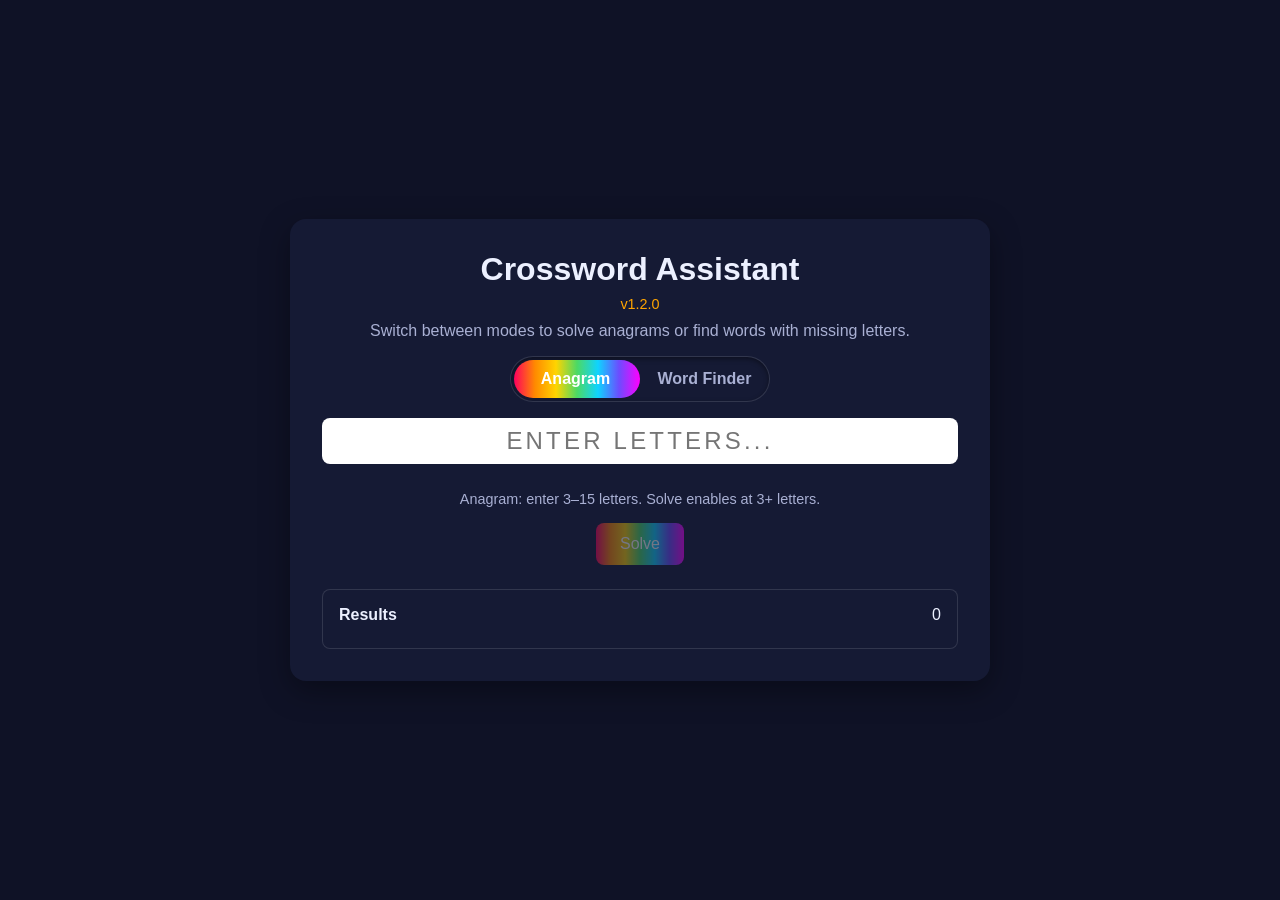
==== index.html @ d8323004 "Next stage of code refactoring" ====
<!DOCTYPE html>
<html lang="en">
<head>
  <meta charset="utf-8">
  <meta name="viewport" content="width=device-width, initial-scale=1">
  <title>Crossword Assistant</title>
  <link rel="manifest" href="manifest.json">
  <link rel="icon" href="icon-192.png" type="image/png">
  <link rel="stylesheet" href="style.css">
</head>
<body>
  <main>
    <h1>Crossword Assistant</h1>

    <!-- App version -->
    <div id="app-version" class="app-version"></div>

    <p class="subtitle">Switch between modes to solve anagrams or find words with missing letters.</p>

    <!-- Fancy toggle -->
    <div class="toggle-wrapper">
      <div class="toggle">
        <input type="radio" name="mode" id="anagram" value="anagram" checked>
        <label for="anagram">Anagram</label>
        <input type="radio" name="mode" id="finder" value="finder">
        <label for="finder">Word Finder</label>
        <div class="slider"></div>
      </div>
    </div>

    <input
      id="letters" type="text" maxlength="15"
      placeholder="Enter letters..."
      aria-label="Input"
      autocomplete="off" autocapitalize="characters" spellcheck="false"
    >
    <div class="chips" id="chips"></div>
    <p id="hint" class="hint"></p>

    <button id="solve" disabled>Solve</button>

    <div class="results" id="results" aria-live="polite">
      <div class="resultsHeader"><strong>Results</strong> <span id="count">0</span></div>
      <ul id="list"></ul>
    </div>
  </main>

  <!-- Dictionaries -->
  <script src="data/dictionarymap.js"></script>
  <script src="data/dictionarylist.js"></script>
  <script src="js/app.js"></script>
  <script src="js/ui.js"></script>
  <script src="js/anagram.js"></script>
  <script src="js/finder.js"></script>
  <script>
    if ("serviceWorker" in navigator) {
      navigator.serviceWorker.register("sw.js")
        .then(() => console.log("Service worker registered"))
        .catch(err => console.error("SW registration failed:", err));
    }
  </script>
</body>
</html>
---- style.css ----
:root {
      --bg: #0f1226;
      --card: #151a34;
      --text: #ecf0ff;
      --muted: #a9b0d3;
      --accent: linear-gradient(90deg,#ff005e,#ff8a00,#ffd400,#4cd964,#0fd3ff,#6c4cff,#ff00ff);
      --danger: #ff476f;
      --ok: #21d07a;
      --border: rgba(255,255,255,0.12);
      --shadow: 0 10px 30px rgba(0,0,0,.35);
    }
    *{box-sizing:border-box}
    html,body{height:100%}
    body{
      margin:0;display:flex;align-items:center;justify-content:center;
      background:var(--bg);color:var(--text);font-family:sans-serif
    }
    main{
      padding:2rem;max-width:700px;width:95%;
      background:var(--card);border-radius:1rem;box-shadow:var(--shadow);
      display:flex;flex-direction:column;align-items:center
    }
    h1{margin:0 0 .5rem 0;text-align:center}
    .subtitle{color:var(--muted);text-align:center;margin:0 0 1rem 0}

    .app-version {
      font-size: 0.9em;
      margin-bottom: 10px;
      text-align: center;
      color: orange; /*#555; */
    }

    /* Fancy toggle */
    .toggle-wrapper{
      display:flex;justify-content:center;margin-bottom:1rem;
    }
    .toggle{
      position:relative;width:260px;height:46px;
      background:var(--card);border:1px solid var(--border);
      border-radius:30px;box-shadow:inset 0 2px 5px rgba(0,0,0,.4);
      display:flex;align-items:center;justify-content:space-between;
      overflow:hidden;
    }
    .toggle input{display:none}
    .toggle label{
      flex:1;text-align:center;cursor:pointer;z-index:2;
      font-weight:600;color:var(--muted);user-select:none;
    }
    .toggle input:checked + label{color:#fff}
    .toggle .slider{
      position:absolute;top:3px;bottom:3px;left:3px;
      width:calc(50% - 3px);border-radius:30px;
      background:var(--accent);transition:.3s;
      z-index:1;
    }
    #finder:checked ~ .slider{transform:translateX(100%)}

    input{
      font-size:1.5rem;padding:.5rem;letter-spacing:.2rem;text-transform:uppercase;
      border-radius:.5rem;border:1px solid var(--border);width:100%;text-align:center
    }
    input.valid{border-color:var(--ok);color:var(--ok)}
    input.invalid{border-color:var(--danger);color:var(--danger)}
    .hint{margin:.5rem 0 0 0;color:var(--muted);font-size:.9rem;text-align:center}
    button{
      padding:.75rem 1.5rem;margin-top:1rem;font-size:1rem;border:none;border-radius:.5rem;
      background:var(--accent);color:#fff;cursor:pointer
    }
    button:disabled{opacity:.4;cursor:not-allowed}
    .results{
      margin-top:1.5rem;width:100%;max-height:320px;overflow-y:auto;
      background:var(--card);border:1px solid var(--border);border-radius:.5rem;padding:1rem
    }
    .resultsHeader{display:flex;justify-content:space-between;align-items:center;margin-bottom:.5rem}
    ul{list-style:none;padding:0;margin:0}
    li{padding:.25rem 0;border-bottom:1px solid var(--border)}
    .chips{display:flex;flex-wrap:wrap;justify-content:center;margin:.6rem 0}
    .chip{
      width:2rem;height:2rem;margin:.15rem;border-radius:.25rem;background:var(--border);
      display:flex;align-items:center;justify-content:center;font-weight:bold
    }
    .chip.letter{background:var(--ok);color:#fff}
    .chip.wild{background:var(--danger);color:#fff}
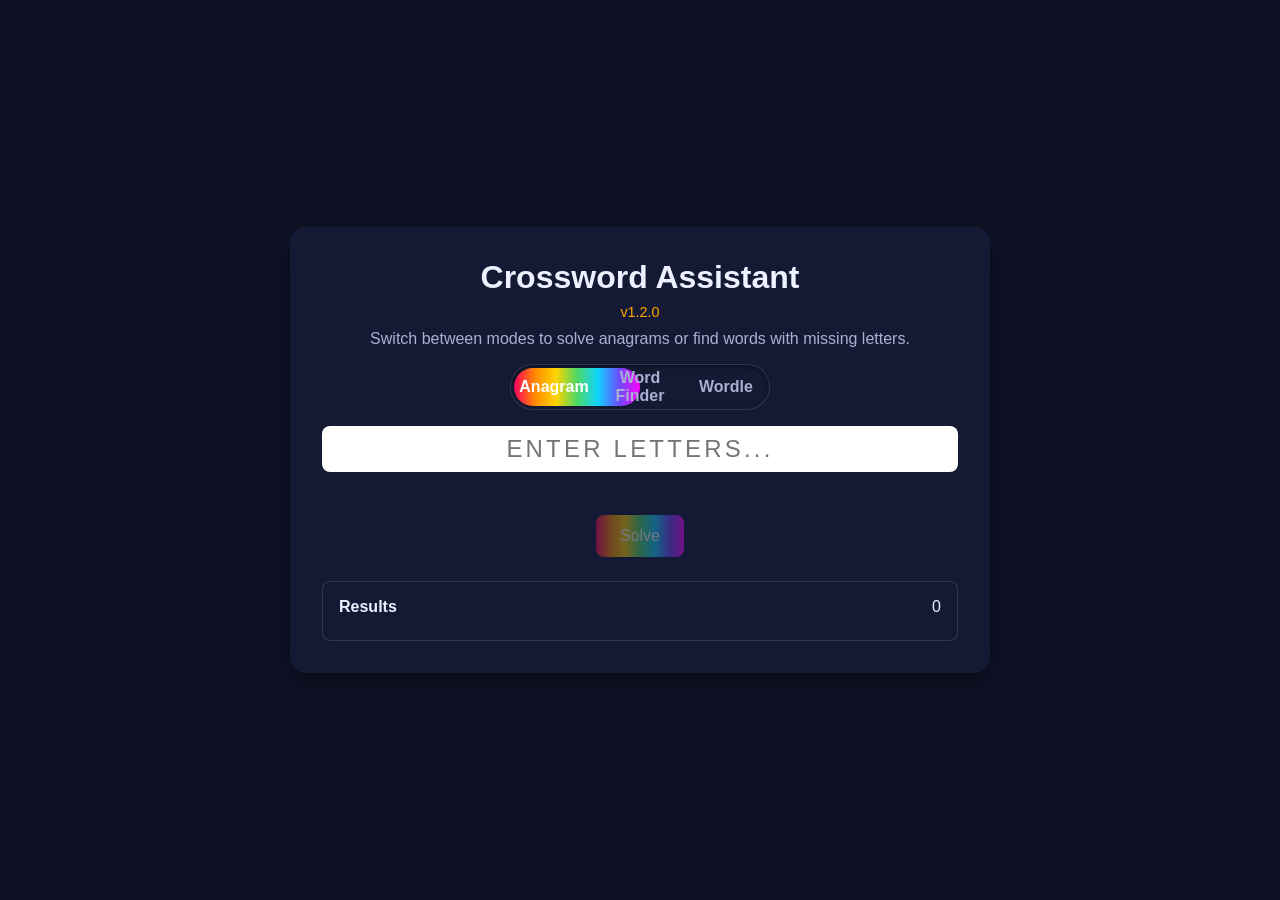
==== commit 446d76d4: "Ongoing Wordle integration (non-functional)" ====
--- a/index.html
+++ b/index.html
@@ -24,6 +24,8 @@
         <label for="anagram">Anagram</label>
         <input type="radio" name="mode" id="finder" value="finder">
         <label for="finder">Word Finder</label>
+        <input type="radio" name="mode" id="wordle" value="wordle">
+        <label for="wordle">Wordle</label>
         <div class="slider"></div>
       </div>
     </div>
@@ -37,6 +39,10 @@
     <div class="chips" id="chips"></div>
     <p id="hint" class="hint"></p>
 
+    <div id="wordlePanel" style="display:none">
+        <div id="wordleGrid" class="wordleGrid"></div>
+    </div>
+
     <button id="solve" disabled>Solve</button>
 
     <div class="results" id="results" aria-live="polite">
@@ -48,10 +54,10 @@
   <!-- Dictionaries -->
   <script src="data/dictionarymap.js"></script>
   <script src="data/dictionarylist.js"></script>
-  <script src="js/app.js"></script>
   <script src="js/ui.js"></script>
   <script src="js/anagram.js"></script>
   <script src="js/finder.js"></script>
+  <script src="js/app.js"></script>
   <script>
     if ("serviceWorker" in navigator) {
       navigator.serviceWorker.register("sw.js")
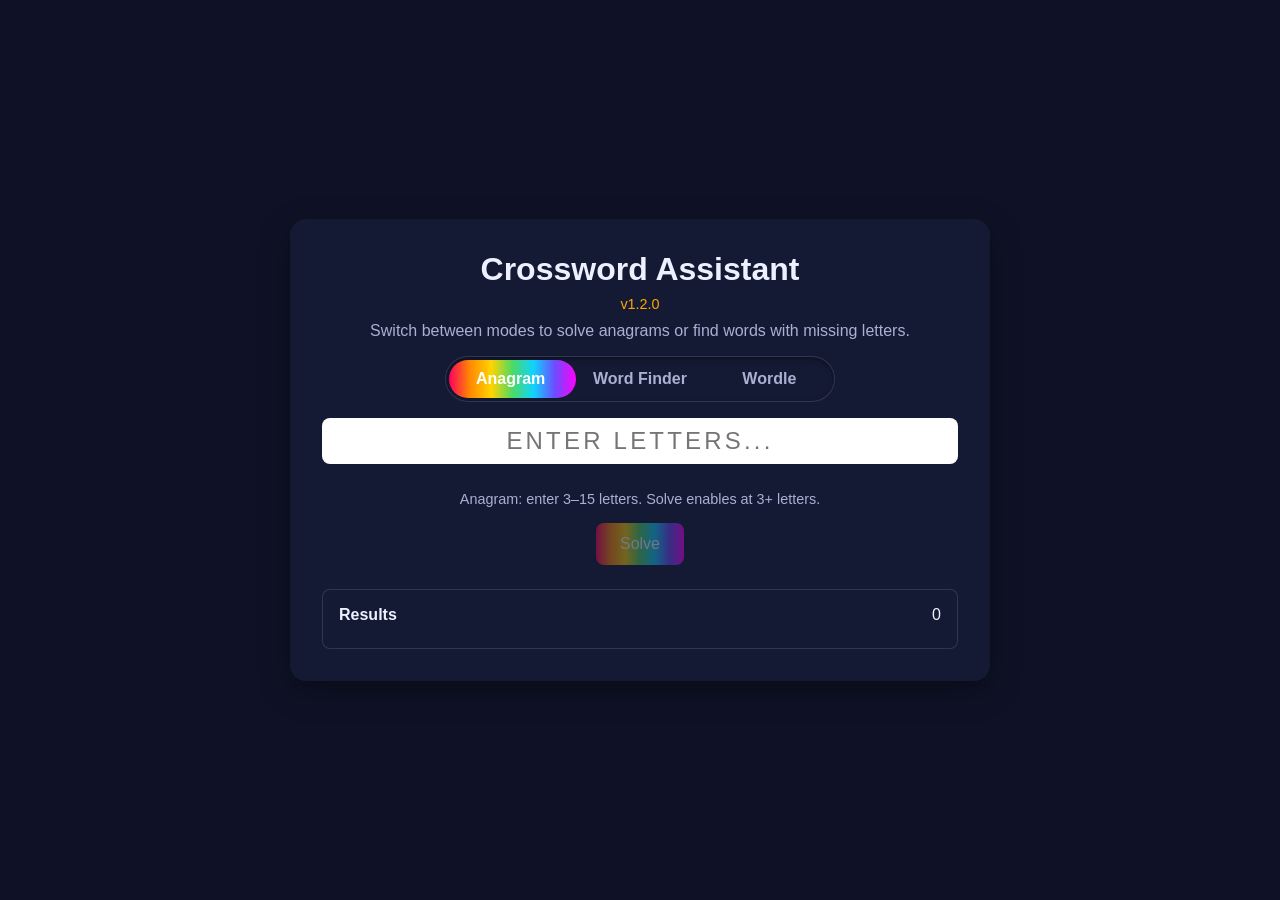
==== commit ec8e209c: "WIP" ====
--- a/index.html
+++ b/index.html
@@ -57,6 +57,7 @@
   <script src="js/ui.js"></script>
   <script src="js/anagram.js"></script>
   <script src="js/finder.js"></script>
+  <script src="js/wordle.js"></script>
   <script src="js/app.js"></script>
   <script>
     if ("serviceWorker" in navigator) {
--- a/style.css
+++ b/style.css
@@ -8,6 +8,9 @@
       --ok: #21d07a;
       --border: rgba(255,255,255,0.12);
       --shadow: 0 10px 30px rgba(0,0,0,.35);
+--wordle-grey:#787c7e;
+--wordle-yellow:#c9b458;
+--wordle-green:#6aaa64;
     }
     *{box-sizing:border-box}
     html,body{height:100%}
@@ -31,29 +34,64 @@
     }
 
     /* Fancy toggle */
-    .toggle-wrapper{
-      display:flex;justify-content:center;margin-bottom:1rem;
-    }
-    .toggle{
-      position:relative;width:260px;height:46px;
-      background:var(--card);border:1px solid var(--border);
-      border-radius:30px;box-shadow:inset 0 2px 5px rgba(0,0,0,.4);
-      display:flex;align-items:center;justify-content:space-between;
-      overflow:hidden;
-    }
-    .toggle input{display:none}
-    .toggle label{
-      flex:1;text-align:center;cursor:pointer;z-index:2;
-      font-weight:600;color:var(--muted);user-select:none;
-    }
-    .toggle input:checked + label{color:#fff}
-    .toggle .slider{
-      position:absolute;top:3px;bottom:3px;left:3px;
-      width:calc(50% - 3px);border-radius:30px;
-      background:var(--accent);transition:.3s;
-      z-index:1;
-    }
-    #finder:checked ~ .slider{transform:translateX(100%)}
+
+.toggle-wrapper{
+    display:flex;
+    justify-content:center;
+    margin-bottom:1rem;
+}
+
+.toggle{
+    position:relative;
+    width:390px;
+    height:46px;
+    background:var(--card);
+    border:1px solid var(--border);
+    border-radius:30px;
+    box-shadow:inset 0 2px 5px rgba(0,0,0,.4);
+    display:flex;
+    overflow:hidden;
+}
+
+.toggle input{
+    display:none;
+}
+
+.toggle label{
+    flex:1;
+    display:flex;
+    align-items:center;
+    justify-content:center;
+    cursor:pointer;
+    user-select:none;
+    z-index:2;
+    font-weight:600;
+    color:var(--muted);
+}
+
+.toggle input:checked + label{
+    color:white;
+}
+
+.toggle .slider{
+    position:absolute;
+    top:3px;
+    bottom:3px;
+    left:3px;
+    width:calc((100% - 6px)/3);
+    border-radius:30px;
+    background:var(--accent);
+    transition:transform .3s ease;
+    z-index:1;
+}
+
+#finder:checked ~ .slider{
+    transform:translateX(100%);
+}
+
+#wordle:checked ~ .slider{
+    transform:translateX(200%);
+}
 
     input{
       font-size:1.5rem;padding:.5rem;letter-spacing:.2rem;text-transform:uppercase;
@@ -82,3 +120,44 @@
     .chip.letter{background:var(--ok);color:#fff}
     .chip.wild{background:var(--danger);color:#fff}
 
+/* ---------- WORDLE ---------- */
+
+#wordlePanel{
+    display:none;
+    width:100%;
+    margin-top:1rem;
+}
+
+.wordleGrid{
+    display:grid;
+    grid-template-columns:repeat(5,56px);
+    gap:6px;
+    justify-content:center;
+}
+
+.wordleCell{
+    width:56px;
+    height:56px;
+    border:2px solid rgba(255,255,255,.15);
+    border-radius:6px;
+    text-align:center;
+    font-size:28px;
+    font-weight:bold;
+    text-transform:uppercase;
+    color:white;
+    background:var(--wordle-grey);
+    outline:none;
+}
+
+.wordleCell.grey{
+    background:var(--wordle-grey);
+}
+
+.wordleCell.yellow{
+    background:var(--wordle-yellow);
+}
+
+.wordleCell.green{
+    background:var(--wordle-green);
+}
+
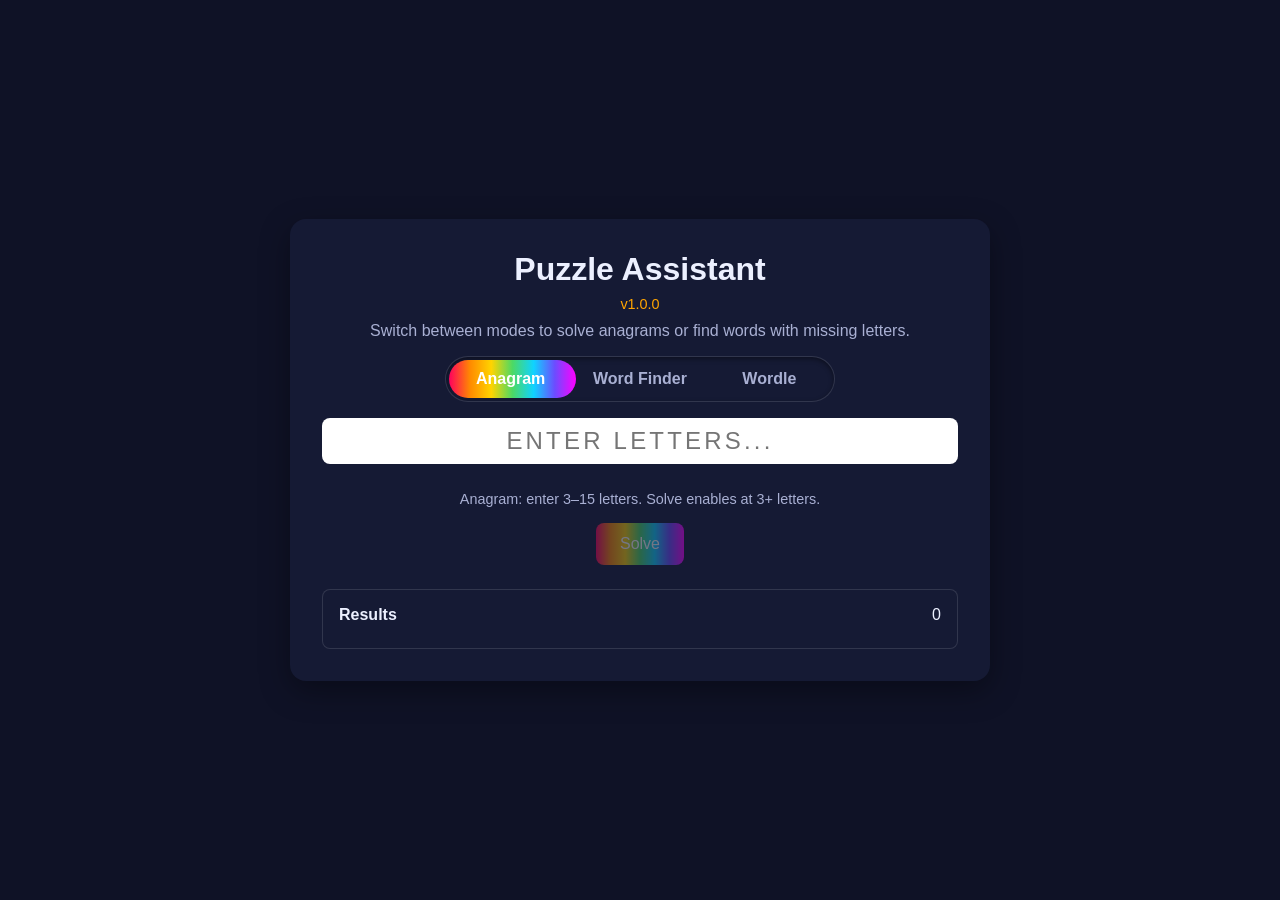
==== commit 558be04a: "Updated title and README" ====
--- a/index.html
+++ b/index.html
@@ -3,14 +3,14 @@
 <head>
   <meta charset="utf-8">
   <meta name="viewport" content="width=device-width, initial-scale=1">
-  <title>Crossword Assistant</title>
+  <title>Puzzle Assistant</title>
   <link rel="manifest" href="manifest.json">
   <link rel="icon" href="icon-192.png" type="image/png">
   <link rel="stylesheet" href="style.css">
 </head>
 <body>
   <main>
-    <h1>Crossword Assistant</h1>
+    <h1>Puzzle Assistant</h1>
 
     <!-- App version -->
     <div id="app-version" class="app-version"></div>
--- a/style.css
+++ b/style.css
@@ -123,7 +123,6 @@
 /* ---------- WORDLE ---------- */
 
 #wordlePanel{
-    display:none;
     width:100%;
     margin-top:1rem;
 }
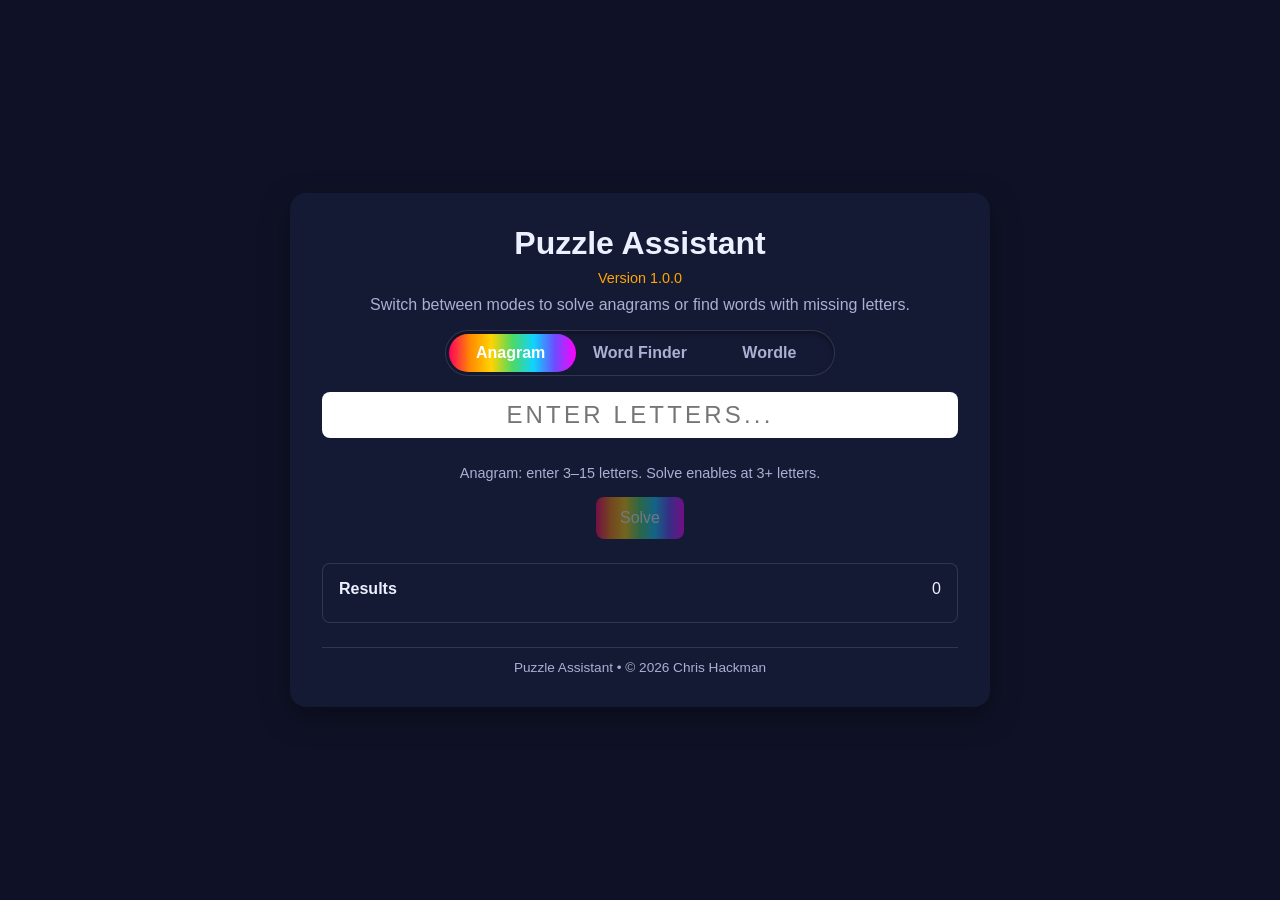
==== commit b139bb07: "GUI tweaking" ====
--- a/index.html
+++ b/index.html
@@ -10,7 +10,7 @@
 </head>
 <body>
   <main>
-    <h1>Puzzle Assistant</h1>
+    <h1 id="app-name">Puzzle Assistant</h1>
 
     <!-- App version -->
     <div id="app-version" class="app-version"></div>
@@ -49,6 +49,8 @@
       <div class="resultsHeader"><strong>Results</strong> <span id="count">0</span></div>
       <ul id="list"></ul>
     </div>
+
+    <footer id="app-footer" class="app-footer"></footer>
   </main>
 
   <!-- Dictionaries -->
@@ -58,6 +60,7 @@
   <script src="js/anagram.js"></script>
   <script src="js/finder.js"></script>
   <script src="js/wordle.js"></script>
+  <script src="js/version.js"></script>
   <script src="js/app.js"></script>
   <script>
     if ("serviceWorker" in navigator) {
--- a/style.css
+++ b/style.css
@@ -160,3 +160,12 @@
     background:var(--wordle-green);
 }
 
+.app-footer {
+    margin-top: 1.5rem;
+    font-size: 0.85rem;
+    color: var(--muted);
+    text-align: center;
+    border-top: 1px solid var(--border);
+    padding-top: 0.75rem;
+    width: 100%;
+}
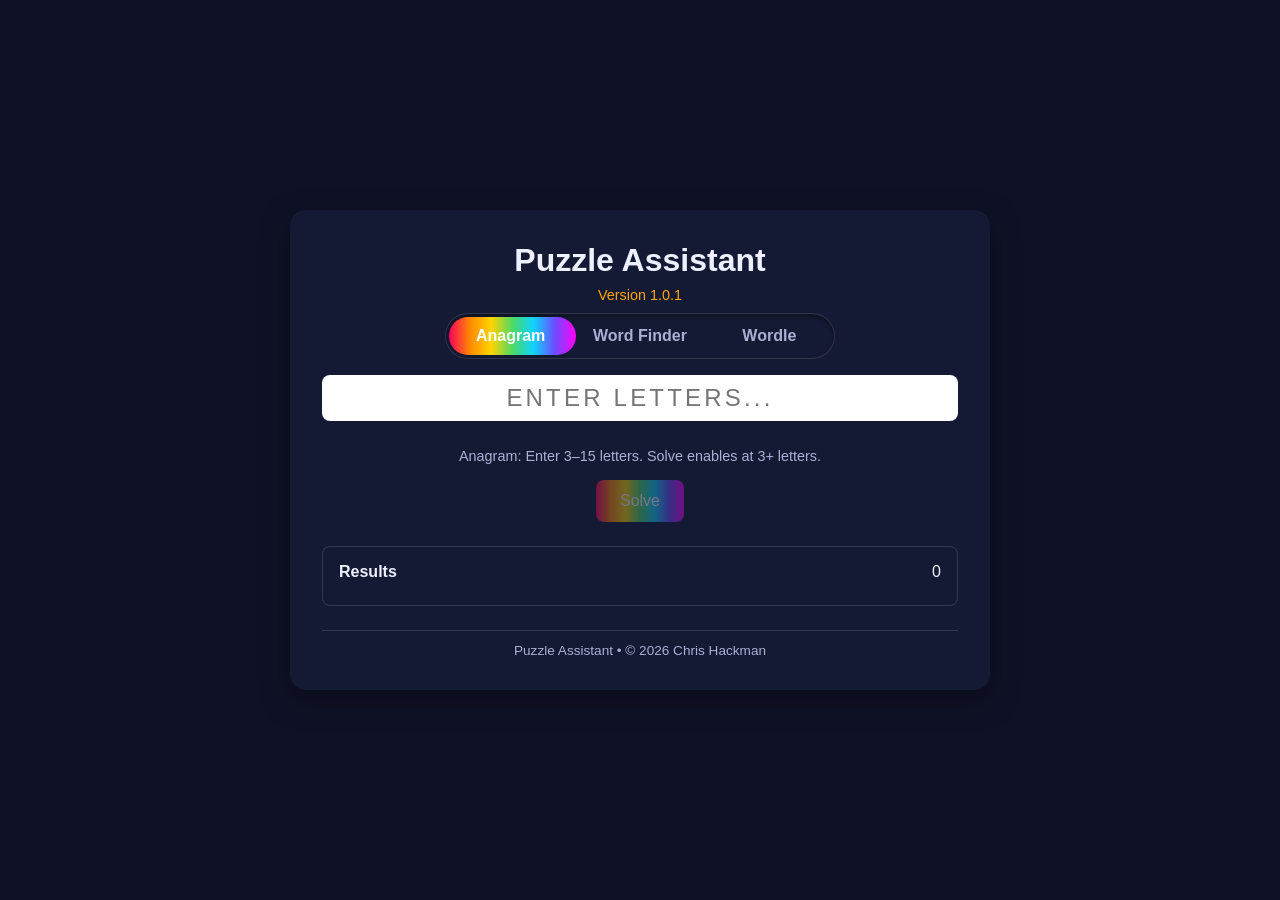
==== commit 9354d396: "GUI tweaks" ====
--- a/index.html
+++ b/index.html
@@ -14,8 +14,6 @@
 
     <!-- App version -->
     <div id="app-version" class="app-version"></div>
-
-    <p class="subtitle">Switch between modes to solve anagrams or find words with missing letters.</p>
 
     <!-- Fancy toggle -->
     <div class="toggle-wrapper">
